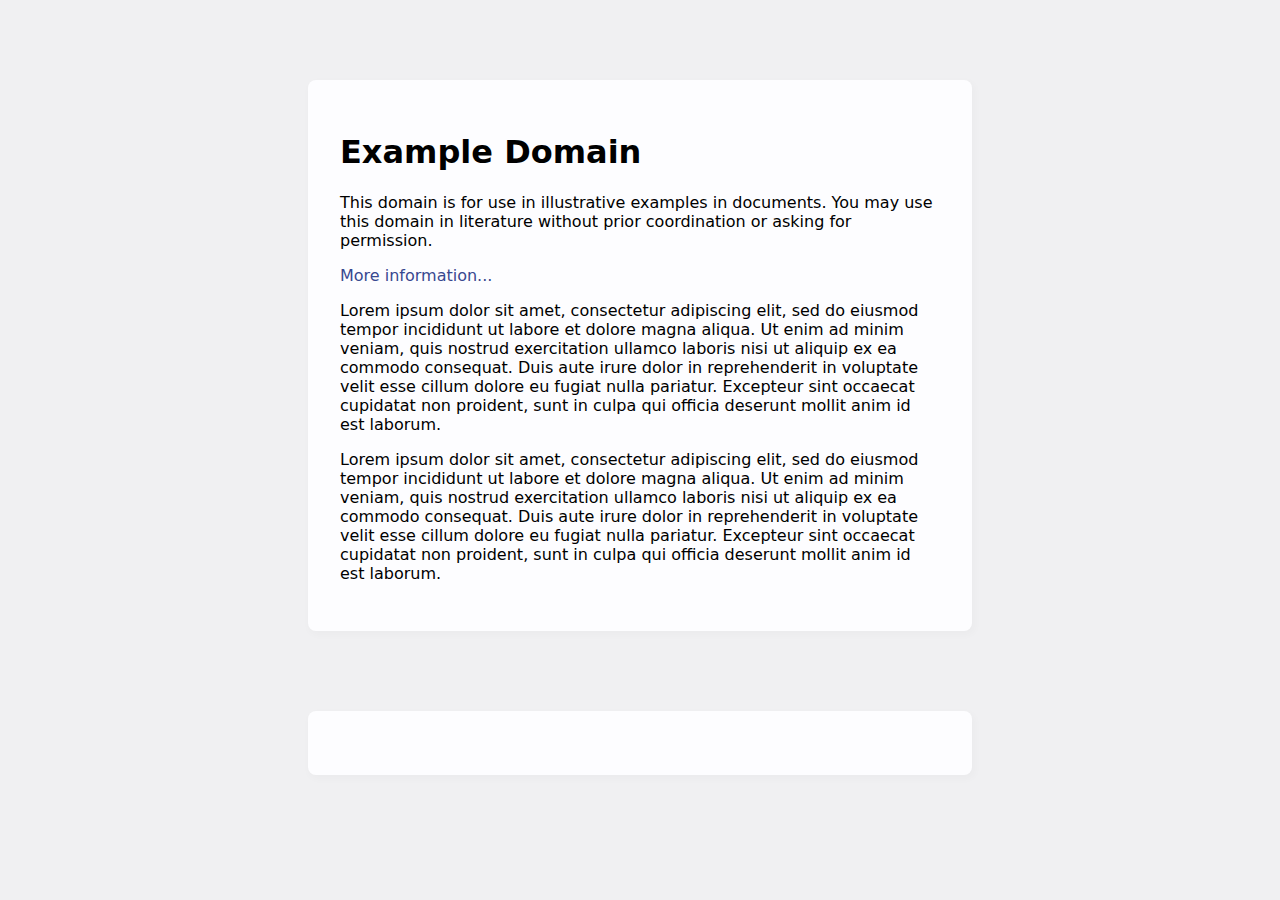
==== demo.html @ db005b68 "dummy server to work on embedded script locally" ====
<!DOCTYPE html>
<html>
<head>
    <title>Example Domain</title>

    <meta charset="utf-8">
    <meta http-equiv="Content-type" content="text/html; charset=utf-8">
    <meta name="viewport" content="width=device-width, initial-scale=1">
    <style type="text/css">
        body {
            background-color: #f0f0f2;
            margin: 0;
            padding: 0;
            font-family: -apple-system, system-ui, BlinkMacSystemFont, "Segoe UI", "Open Sans", "Helvetica Neue", Helvetica, Arial, sans-serif;

        }

        div {
            width: 600px;
            margin: 5em auto;
            padding: 2em;
            background-color: #fdfdff;
            border-radius: 0.5em;
            box-shadow: 2px 3px 7px 2px rgba(0, 0, 0, 0.02);
        }

        a:link, a:visited {
            color: #38488f;
            text-decoration: none;
        }

        @media (max-width: 700px) {
            div {
                margin: 0 auto;
                width: auto;
            }
        }
    </style>

    <script src="static/embedded/index.js"></script>
</head>

<body>
<div>
    <h1>Example Domain</h1>
    <p>This domain is for use in illustrative examples in documents. You may use this
        domain in literature without prior coordination or asking for permission.</p>
    <p><a href="https://www.iana.org/domains/example">More information...</a></p>

    <p>
        Lorem ipsum dolor sit amet, consectetur adipiscing elit, sed do eiusmod tempor incididunt ut labore et dolore
        magna aliqua. Ut enim ad minim veniam, quis nostrud exercitation ullamco laboris nisi ut aliquip ex ea commodo
        consequat. Duis aute irure dolor in reprehenderit in voluptate velit esse cillum dolore eu fugiat nulla
        pariatur. Excepteur sint occaecat cupidatat non proident, sunt in culpa qui officia deserunt mollit anim id est
        laborum.
    </p>

    <p>
        Lorem ipsum dolor sit amet, consectetur adipiscing elit, sed do eiusmod tempor incididunt ut labore et dolore
        magna aliqua. Ut enim ad minim veniam, quis nostrud exercitation ullamco laboris nisi ut aliquip ex ea commodo
        consequat. Duis aute irure dolor in reprehenderit in voluptate velit esse cillum dolore eu fugiat nulla
        pariatur. Excepteur sint occaecat cupidatat non proident, sunt in culpa qui officia deserunt mollit anim id est
        laborum.
    </p>
</div>


</body>
</html>
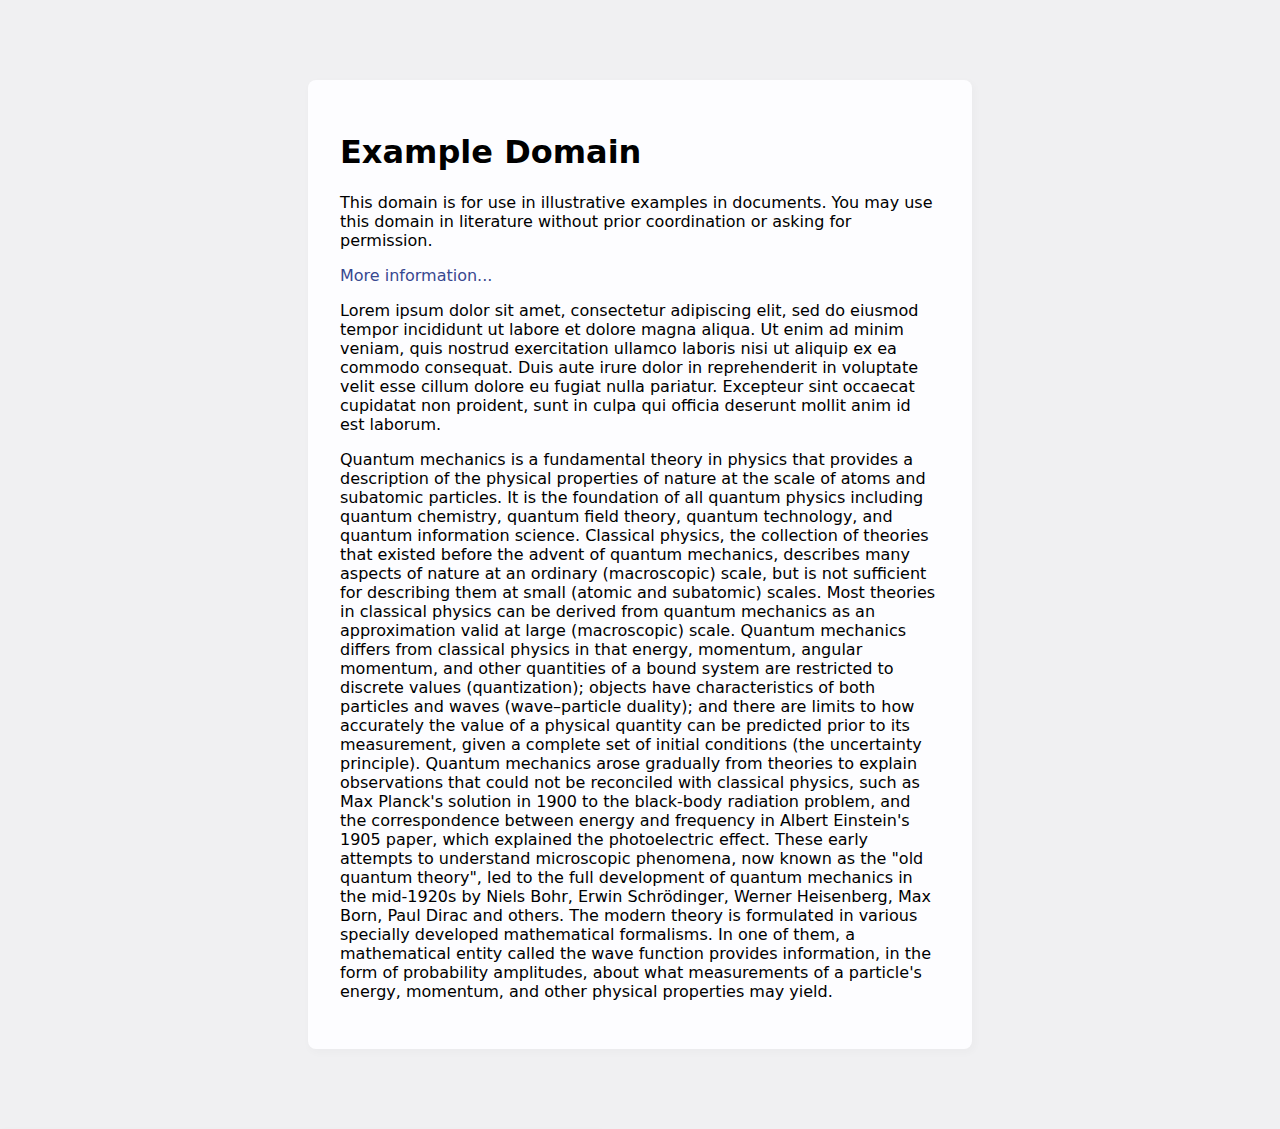
==== commit b8ffc06b: "ai summarization" ====
--- a/demo.html
+++ b/demo.html
@@ -56,11 +56,30 @@
     </p>
 
     <p>
-        Lorem ipsum dolor sit amet, consectetur adipiscing elit, sed do eiusmod tempor incididunt ut labore et dolore
-        magna aliqua. Ut enim ad minim veniam, quis nostrud exercitation ullamco laboris nisi ut aliquip ex ea commodo
-        consequat. Duis aute irure dolor in reprehenderit in voluptate velit esse cillum dolore eu fugiat nulla
-        pariatur. Excepteur sint occaecat cupidatat non proident, sunt in culpa qui officia deserunt mollit anim id est
-        laborum.
+        Quantum mechanics is a fundamental theory in physics that provides a description of the physical properties of
+        nature at the scale of atoms and subatomic particles. It is the foundation of all quantum physics
+        including quantum chemistry, quantum field theory, quantum technology, and quantum information science.
+
+        Classical physics, the collection of theories that existed before the advent of quantum mechanics, describes
+        many aspects of nature at an ordinary (macroscopic) scale, but is not sufficient for describing them at small
+        (atomic and subatomic) scales. Most theories in classical physics can be derived from quantum mechanics as an
+        approximation valid at large (macroscopic) scale.
+
+        Quantum mechanics differs from classical physics in that energy, momentum, angular momentum, and other
+        quantities of a bound system are restricted to discrete values (quantization); objects have characteristics of
+        both particles and waves (wave–particle duality); and there are limits to how accurately the value of a physical
+        quantity can be predicted prior to its measurement, given a complete set of initial conditions (the uncertainty
+        principle).
+
+        Quantum mechanics arose gradually from theories to explain observations that could not be reconciled with
+        classical physics, such as Max Planck's solution in 1900 to the black-body radiation problem, and the
+        correspondence between energy and frequency in Albert Einstein's 1905 paper, which explained the photoelectric
+        effect. These early attempts to understand microscopic phenomena, now known as the "old quantum theory", led to
+        the full development of quantum mechanics in the mid-1920s by Niels Bohr, Erwin Schrödinger, Werner Heisenberg,
+        Max Born, Paul Dirac and others. The modern theory is formulated in various specially developed mathematical
+        formalisms. In one of them, a mathematical entity called the wave function provides information, in the form of
+        probability amplitudes, about what measurements of a particle's energy, momentum, and other physical properties
+        may yield.
     </p>
 </div>
 
